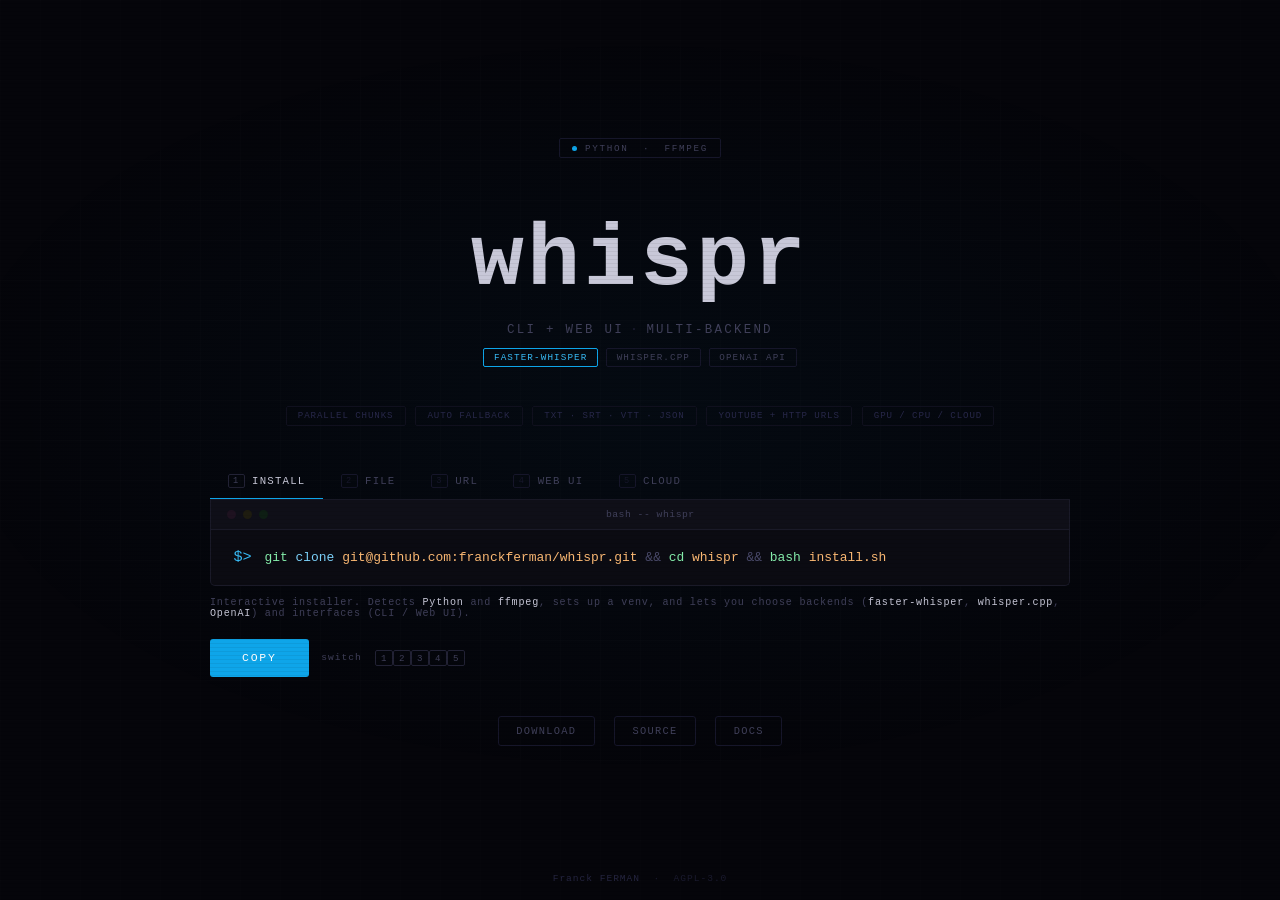
==== docs/index.html @ 01211bb7 "Initial commit" ====
<!DOCTYPE html>
<html lang="en">
<head>
<meta charset="UTF-8">
<meta name="viewport" content="width=device-width, initial-scale=1.0">
<title>whispr</title>
<meta name="description" content="Modular multi-backend Whisper transcription — CLI and web UI. faster-whisper, whisper.cpp, OpenAI API. Parallel chunk processing, automatic fallback, SRT/VTT/JSON output.">
<meta property="og:title" content="whispr">
<meta property="og:description" content="Modular multi-backend Whisper transcription — CLI and web UI. faster-whisper, whisper.cpp, OpenAI API.">
<meta property="og:type" content="website">
<meta property="og:url" content="https://franckferman.github.io/whispr/">
<style>
*, *::before, *::after { box-sizing: border-box; margin: 0; padding: 0; }

:root {
  --bg:      #05050a;
  --s1:      #0b0b12;
  --s2:      #0f0f18;
  --border:  #1a1a28;
  --dim:     #222235;
  --text:    #c8c8d8;
  --muted:   #40405a;
  --faint:   #16162a;
  --accent:  #0ea5e9;
  --accent2: #38bdf8;
  --green:   #10b981;
  --amber:   #f59e0b;
  --mono:    'Courier New', Courier, monospace;
}

html, body { height: 100%; background: var(--bg); color: var(--text); font-family: var(--mono); overflow-x: hidden; }

body::before {
  content: ''; position: fixed; inset: 0;
  background: repeating-linear-gradient(to bottom,
    transparent 0px, transparent 3px,
    rgba(0,0,0,0.06) 3px, rgba(0,0,0,0.06) 4px);
  pointer-events: none; z-index: 1000;
}

.bg-glow {
  position: fixed; inset: 0;
  background: radial-gradient(ellipse 80% 60% at 50% 45%,
    rgba(14,165,233,.04) 0%, transparent 70%);
  animation: glow-breathe 6s ease-in-out infinite;
  pointer-events: none; z-index: 0;
}
@keyframes glow-breathe { 0%,100%{opacity:.5} 50%{opacity:1} }

.bg-grid {
  position: fixed; inset: 0;
  background-image:
    linear-gradient(rgba(255,255,255,.009) 1px, transparent 1px),
    linear-gradient(90deg, rgba(255,255,255,.009) 1px, transparent 1px);
  background-size: 40px 40px;
  pointer-events: none; z-index: 0;
}

.page {
  position: relative; z-index: 1;
  min-height: 100vh;
  display: flex; flex-direction: column;
  align-items: center; justify-content: center;
  padding: 2.5rem 1.5rem 3.5rem; gap: 2.4rem;
}

.header { text-align: center; display: flex; flex-direction: column; align-items: center; gap: .85rem; }

.req-pill {
  display: inline-flex; align-items: center; gap: .5rem;
  font-size: .58rem; letter-spacing: .18em; text-transform: uppercase;
  color: var(--muted); border: 1px solid var(--faint);
  padding: .22rem .75rem; border-radius: 2px;
}
.req-pill::before {
  content: ''; width: 5px; height: 5px; border-radius: 50%;
  background: var(--accent); animation: blink 2.8s infinite;
}
@keyframes blink { 0%,100%{opacity:1} 50%{opacity:.2} }

.wave {
  display: flex; align-items: center; gap: 2.5px;
  height: 22px; margin: .1rem 0;
}
.wave-bar {
  width: 2.5px; border-radius: 2px;
  background: var(--accent);
  opacity: .35;
  animation: wave-pulse 1.6s ease-in-out infinite;
}
.wave-bar:nth-child(1)  { animation-delay: 0s;    }
.wave-bar:nth-child(2)  { animation-delay: .08s;  }
.wave-bar:nth-child(3)  { animation-delay: .16s;  }
.wave-bar:nth-child(4)  { animation-delay: .24s;  }
.wave-bar:nth-child(5)  { animation-delay: .32s;  }
.wave-bar:nth-child(6)  { animation-delay: .40s;  }
.wave-bar:nth-child(7)  { animation-delay: .48s;  }
.wave-bar:nth-child(8)  { animation-delay: .56s;  }
.wave-bar:nth-child(9)  { animation-delay: .64s;  }
.wave-bar:nth-child(10) { animation-delay: .72s;  }
.wave-bar:nth-child(11) { animation-delay: .80s;  }
.wave-bar:nth-child(12) { animation-delay: .88s;  }
.wave-bar:nth-child(13) { animation-delay: .96s;  }
.wave-bar:nth-child(14) { animation-delay: 1.04s; }
.wave-bar:nth-child(15) { animation-delay: 1.12s; }
.wave-bar:nth-child(16) { animation-delay: 1.20s; }
.wave-bar:nth-child(17) { animation-delay: 1.28s; }
.wave-bar:nth-child(18) { animation-delay: 1.36s; }
.wave-bar:nth-child(19) { animation-delay: 1.44s; }
.wave-bar:nth-child(20) { animation-delay: 1.52s; }
@keyframes wave-pulse {
  0%, 100% { height: 4px;  opacity: .25; }
  50%       { height: 18px; opacity: .6;  }
}

.glitch {
  font-size: clamp(2.6rem, 8vw, 5.5rem);
  font-weight: 700; letter-spacing: .04em; text-transform: lowercase;
  color: var(--text); position: relative; user-select: none;
}
.glitch::before, .glitch::after {
  content: attr(data-text);
  position: absolute; top: 0; left: 0; width: 100%; height: 100%;
}
.glitch::before {
  color: var(--accent2);
  clip-path: inset(100% 0 0 0);
  animation: gb 6s infinite;
}
.glitch::after {
  color: rgba(200,200,220,.8);
  clip-path: inset(100% 0 0 0);
  animation: ga 6s infinite;
}
@keyframes gb {
  0%,83%,89%,94%,100% { clip-path:inset(100% 0 0 0); transform:translate(0); opacity:1; }
  84%   { clip-path:polygon(0 18%,100% 18%,100% 27%,0 27%); transform:translate(-9px,0); }
  85%   { clip-path:polygon(0 52%,100% 52%,100% 60%,0 60%,0 8%,100% 8%,100% 15%,0 15%); transform:translate(6px,0); }
  86%   { clip-path:polygon(0 72%,100% 72%,100% 79%,0 79%); transform:translate(-4px,0); }
  87%   { clip-path:polygon(0 33%,100% 33%,100% 41%,0 41%); transform:translate(8px,0); }
  88%   { clip-path:inset(100% 0 0 0); transform:translate(0); }
  92%   { clip-path:polygon(0 22%,100% 22%,100% 30%,0 30%); transform:translate(-5px,0); opacity:.4; }
  93%   { clip-path:inset(100% 0 0 0); opacity:0; }
}
@keyframes ga {
  0%,83%,89%,94%,100% { clip-path:inset(100% 0 0 0); transform:translate(0); opacity:1; }
  84.4% { clip-path:polygon(0 61%,100% 61%,100% 70%,0 70%); transform:translate(8px,0); }
  85.4% { clip-path:polygon(0 28%,100% 28%,100% 36%,0 36%,0 74%,100% 74%,100% 82%,0 82%); transform:translate(-6px,0); }
  86.4% { clip-path:polygon(0 44%,100% 44%,100% 52%,0 52%); transform:translate(5px,0); }
  87.4% { clip-path:polygon(0 12%,100% 12%,100% 19%,0 19%); transform:translate(-7px,0); }
  88.4% { clip-path:inset(100% 0 0 0); transform:translate(0); }
  92.5% { clip-path:polygon(0 55%,100% 55%,100% 63%,0 63%); transform:translate(4px,0); opacity:.3; }
  93.5% { clip-path:inset(100% 0 0 0); opacity:0; }
}

.tagline {
  font-size: clamp(.62rem, 1.5vw, .78rem);
  letter-spacing: .18em; text-transform: uppercase;
  color: var(--muted); text-align: center;
}
.tagline .sep { color: #1e1e35; margin: 0 .4rem; }

.backends {
  display: flex; gap: .5rem; flex-wrap: wrap; justify-content: center;
  margin-top: -.2rem;
}
.backend-pill {
  font-size: .58rem; letter-spacing: .12em; text-transform: uppercase;
  color: var(--muted); border: 1px solid var(--faint);
  padding: .2rem .6rem; border-radius: 2px;
  cursor: pointer; background: none;
  font-family: var(--mono);
  transition: color .2s, border-color .2s;
}
.backend-pill:hover { color: var(--accent2); border-color: var(--accent); }
.backend-pill.hi { color: var(--accent2); border-color: var(--accent); }

.features {
  display: flex; gap: .6rem; flex-wrap: wrap; justify-content: center;
}
.feat {
  font-size: .57rem; letter-spacing: .1em; text-transform: uppercase;
  color: #28284a; border: 1px solid #10101e;
  padding: .22rem .7rem; border-radius: 2px;
}

.scenario-block { width: 100%; max-width: 860px; display: flex; flex-direction: column; gap: 0; }

.tabs {
  display: flex; gap: 0;
  border-bottom: 1px solid var(--border);
  overflow-x: auto;
}
.tab {
  background: none; border: none; cursor: pointer;
  font-family: var(--mono); font-size: .67rem;
  letter-spacing: .11em; text-transform: uppercase;
  color: var(--muted);
  padding: .65rem 1.1rem;
  border-bottom: 2px solid transparent;
  margin-bottom: -1px;
  transition: color .15s, border-color .15s;
  white-space: nowrap;
  display: flex; align-items: center; gap: .45rem;
}
.tab:hover { color: var(--text); }
.tab.active { color: var(--text); border-bottom-color: var(--accent); }
.kbd {
  display: inline-block; font-size: .54rem; color: var(--faint);
  border: 1px solid var(--faint); padding: .05rem .28rem; border-radius: 2px;
  transition: color .15s, border-color .15s;
}
.tab:hover .kbd, .tab.active .kbd { color: var(--muted); border-color: var(--dim); }

.terminal {
  background: var(--s1);
  border: 1px solid var(--border); border-top: none;
  border-radius: 0 0 5px 5px; overflow: hidden;
  transition: box-shadow .3s;
}
.terminal:hover { box-shadow: 0 0 50px rgba(14,165,233,.06), 0 8px 40px rgba(0,0,0,.4); }

.term-bar {
  background: var(--s2); padding: .55rem 1rem;
  display: flex; align-items: center; gap: .45rem;
  border-bottom: 1px solid var(--border);
}
.dot { width: 9px; height: 9px; border-radius: 50%; transition: background .25s; }
.dot-r { background: #1e1220; }
.dot-y { background: #1e1c10; }
.dot-g { background: #0e1e14; }
.terminal:hover .dot-r { background: #c0392b; }
.terminal:hover .dot-y { background: #c09a2b; }
.terminal:hover .dot-g { background: #10b981; }
.term-label { font-size: .61rem; color: var(--muted); margin: 0 auto; padding-right: 28px; letter-spacing: .05em; }

.term-body {
  padding: 1.1rem 1.4rem;
  display: flex; align-items: flex-start; gap: .8rem;
  min-height: 3.4rem; overflow-x: auto;
}
.ps { color: var(--accent2); font-size: .95rem; flex-shrink: 0; margin-top: .05rem; user-select: none; }

#cmd-display {
  font-size: clamp(.67rem, 1.55vw, .81rem); line-height: 1.55; flex: 1;
  white-space: nowrap;
  animation: cmd-in .18s ease;
}
@keyframes cmd-in { from{opacity:0;transform:translateY(3px)} to{opacity:1;transform:none} }

.cmd  { color: #86efac; }
.kw   { color: #7dd3fc; }
.str  { color: #fdba74; }
.flag { color: #fde68a; }
.env  { color: #c4b5fd; }
.sep  { color: var(--muted); }
.op   { color: #4a4a6a; }

.tab-desc {
  font-size: .63rem; letter-spacing: .08em;
  color: var(--muted); margin-top: .7rem; min-height: 1rem;
  animation: cmd-in .18s ease;
}
.tab-desc .hl { color: var(--text); }

.actions { display: flex; gap: .8rem; margin-top: 1.2rem; align-items: center; flex-wrap: wrap; }

.copy-btn {
  background: var(--accent); color: #fff; border: none;
  padding: .8rem 2rem; font-family: var(--mono); font-size: .72rem;
  letter-spacing: .15em; text-transform: uppercase;
  cursor: pointer; border-radius: 3px;
  transition: background .15s, box-shadow .2s, transform .1s;
}
.copy-btn:hover { background: var(--accent2); box-shadow: 0 0 24px rgba(56,189,248,.25); }
.copy-btn:active { transform: scale(.97); }
.copy-btn.ok { background: #065f46; box-shadow: 0 0 24px rgba(16,185,129,.2); }

.kbd-hint { font-size: .6rem; letter-spacing: .1em; color: var(--muted); }
.kbd-hint kbd {
  font-family: var(--mono); border: 1px solid var(--dim);
  padding: .1rem .3rem; border-radius: 2px; font-size: .57rem; color: var(--muted);
  cursor: pointer; transition: color .15s, border-color .15s;
}
.kbd-hint kbd:hover { color: var(--text); border-color: var(--border); }

.links { display: flex; gap: 1.2rem; flex-wrap: wrap; justify-content: center; }
.lnk {
  font-family: var(--mono); font-size: .65rem;
  letter-spacing: .12em; text-transform: uppercase;
  color: var(--muted); text-decoration: none;
  border: 1px solid var(--faint); padding: .5rem 1.1rem; border-radius: 3px;
  transition: color .15s, border-color .15s;
}
.lnk:hover { color: var(--text); border-color: var(--border); }

footer {
  position: fixed; bottom: 1rem; left: 0; right: 0;
  text-align: center; font-size: .6rem;
  letter-spacing: .1em; color: #1a1a2e;
  pointer-events: none; z-index: 1;
}
footer a { color: #252540; text-decoration: none; pointer-events: all; transition: color .15s; }
footer a:hover { color: var(--muted); }

@media (max-width: 700px) {
  .page { gap: 1.9rem; }
  .term-label { display: none; }
  .features { display: none; }
}
@media (max-width: 560px) {
  .page { gap: 1.6rem; padding: 2rem 1rem 3.5rem; }
  .tab { padding: .6rem .7rem; font-size: .6rem; letter-spacing: .08em; }
  .term-body { padding: .9rem 1rem; }
  .actions { flex-direction: column; align-items: stretch; }
  .copy-btn { width: 100%; padding: .9rem 1rem; }
  .kbd-hint { display: none; }
}
@media (max-width: 380px) {
  .page { padding: 1.5rem .75rem 3.5rem; gap: 1.4rem; }
  .glitch { letter-spacing: .01em; }
  .req-pill { font-size: .53rem; }
  .tab { padding: .55rem .6rem; font-size: .57rem; }
  .links { gap: .7rem; }
  .lnk { padding: .45rem .85rem; }
}
</style>
</head>
<body>

<div class="bg-grid"></div>
<div class="bg-glow"></div>

<div class="page">

  <div class="header">
    <span class="req-pill">Python &nbsp;&middot;&nbsp; ffmpeg</span>

    <div class="wave" aria-hidden="true">
      <div class="wave-bar"></div><div class="wave-bar"></div><div class="wave-bar"></div>
      <div class="wave-bar"></div><div class="wave-bar"></div><div class="wave-bar"></div>
      <div class="wave-bar"></div><div class="wave-bar"></div><div class="wave-bar"></div>
      <div class="wave-bar"></div><div class="wave-bar"></div><div class="wave-bar"></div>
      <div class="wave-bar"></div><div class="wave-bar"></div><div class="wave-bar"></div>
      <div class="wave-bar"></div><div class="wave-bar"></div><div class="wave-bar"></div>
      <div class="wave-bar"></div><div class="wave-bar"></div>
    </div>

    <h1 class="glitch" data-text="whispr">whispr</h1>
    <p class="tagline">CLI + Web UI<span class="sep">&middot;</span>Multi-Backend</p>

    <div class="backends">
      <button class="backend-pill hi" onclick="setBackend(0)">faster-whisper</button>
      <button class="backend-pill"    onclick="setBackend(1)">whisper.cpp</button>
      <button class="backend-pill"    onclick="setBackend(2)">openai api</button>
    </div>
  </div>

  <div class="features">
    <span class="feat">Parallel chunks</span>
    <span class="feat">Auto fallback</span>
    <span class="feat">TXT &middot; SRT &middot; VTT &middot; JSON</span>
    <span class="feat">YouTube + HTTP URLs</span>
    <span class="feat">GPU / CPU / Cloud</span>
  </div>

  <div class="scenario-block">
    <div class="tabs" role="tablist">
      <button class="tab active" onclick="setTab(0)"><span class="kbd">1</span> install</button>
      <button class="tab"        onclick="setTab(1)"><span class="kbd">2</span> file</button>
      <button class="tab"        onclick="setTab(2)"><span class="kbd">3</span> url</button>
      <button class="tab"        onclick="setTab(3)"><span class="kbd">4</span> web ui</button>
      <button class="tab"        onclick="setTab(4)"><span class="kbd">5</span> cloud</button>
    </div>

    <div class="terminal">
      <div class="term-bar">
        <span class="dot dot-r"></span>
        <span class="dot dot-y"></span>
        <span class="dot dot-g"></span>
        <span class="term-label">bash -- whispr</span>
      </div>
      <div class="term-body">
        <span class="ps">$&gt;</span>
        <span id="cmd-display"></span>
      </div>
    </div>

    <div id="tab-desc" class="tab-desc"></div>

    <div class="actions">
      <button class="copy-btn" id="copy-btn" onclick="copyCmd()">Copy</button>
      <span class="kbd-hint">switch &nbsp;<kbd onclick="setTab(0)">1</kbd><kbd onclick="setTab(1)">2</kbd><kbd onclick="setTab(2)">3</kbd><kbd onclick="setTab(3)">4</kbd><kbd onclick="setTab(4)">5</kbd></span>
    </div>
  </div>

  <div class="links">
    <a class="lnk" href="https://github.com/franckferman/whispr/archive/refs/heads/stable.zip" target="_blank" rel="noopener">Download</a>
    <a class="lnk" href="https://github.com/franckferman/whispr" target="_blank" rel="noopener">Source</a>
    <a class="lnk" href="https://github.com/franckferman/whispr#readme" target="_blank" rel="noopener">Docs</a>
  </div>

</div>

<footer>
  <a href="https://github.com/franckferman">Franck FERMAN</a> &nbsp;&middot;&nbsp; AGPL-3.0
</footer>

<script>
const S = [
  {
    raw:  `git clone git@github.com:franckferman/whispr.git && cd whispr && bash install.sh`,
    html: `<span class="cmd">git</span> <span class="kw">clone</span> <span class="str">git@github.com:franckferman/whispr.git</span> <span class="op">&amp;&amp;</span> <span class="cmd">cd</span> <span class="str">whispr</span> <span class="op">&amp;&amp;</span> <span class="cmd">bash</span> <span class="str">install.sh</span>`,
    desc: `Interactive installer. Detects <span class="hl">Python</span> and <span class="hl">ffmpeg</span>, sets up a venv, and lets you choose backends (<span class="hl">faster-whisper</span>, <span class="hl">whisper.cpp</span>, <span class="hl">OpenAI</span>) and interfaces (CLI / Web UI).`,
  },
  {
    raw:  `python main.py -f lecture.mp4 --backend faster_whisper -F txt,srt,vtt`,
    html: `<span class="cmd">python</span> <span class="str">main.py</span> <span class="flag">-f</span> <span class="str">lecture.mp4</span> <span class="flag">--backend</span> <span class="kw">faster_whisper</span> <span class="flag">-F</span> <span class="str">txt,srt,vtt</span>`,
    desc: `Transcribe a local file with <span class="hl">faster-whisper</span> (CTranslate2, GPU/CPU). Outputs <span class="hl">plain text</span>, <span class="hl">SRT</span>, and <span class="hl">WebVTT</span> subtitles. Supports MP3, MP4, WAV, MKV, FLAC, and any ffmpeg-compatible format.`,
  },
  {
    raw:  `python main.py -u "https://youtu.be/dQw4w9WgXcQ" --backend faster_whisper -l en -F srt`,
    html: `<span class="cmd">python</span> <span class="str">main.py</span> <span class="flag">-u</span> <span class="str">"https://youtu.be/dQw4w9WgXcQ"</span> <span class="flag">--backend</span> <span class="kw">faster_whisper</span> <span class="flag">-l</span> <span class="str">en</span> <span class="flag">-F</span> <span class="str">srt</span>`,
    desc: `Transcribe a <span class="hl">YouTube URL</span> (or any HTTP URL) via yt-dlp. Audio is extracted, chunked with ffmpeg, transcribed in parallel, and output as <span class="hl">SRT subtitles</span>. Language auto-detected if <span class="hl">-l</span> is omitted.`,
  },
  {
    raw:  `cd web && uvicorn app:app --host 0.0.0.0 --port 8000`,
    html: `<span class="cmd">cd</span> <span class="str">web</span> <span class="op">&amp;&amp;</span> <span class="cmd">uvicorn</span> <span class="str">app:app</span> <span class="flag">--host</span> <span class="str">0.0.0.0</span> <span class="flag">--port</span> <span class="str">8000</span>`,
    desc: `Launch the <span class="hl">FastAPI web UI</span>. Upload a file or paste a URL, pick a backend, monitor progress via <span class="hl">WebSocket</span> live logs, and download results in any format directly from the browser.`,
  },
  {
    raw:  `python main.py -f interview.mp3 --backend openai --openai-key $OPENAI_API_KEY -F srt,txt`,
    html: `<span class="cmd">python</span> <span class="str">main.py</span> <span class="flag">-f</span> <span class="str">interview.mp3</span> <span class="flag">--backend</span> <span class="kw">openai</span> <span class="flag">--openai-key</span> <span class="env">$OPENAI_API_KEY</span> <span class="flag">-F</span> <span class="str">srt,txt</span>`,
    desc: `Cloud transcription via <span class="hl">OpenAI Whisper API</span>. No local model. Files &gt; 25 MB are chunked automatically. Rate-limit handling with <span class="hl">Retry-After</span> backoff. Falls back to a local backend on failure if <span class="hl">--fallback-backend</span> is set.`,
  },
];

const BACKENDS = ['faster_whisper', 'whisper_cpp', 'openai'];
const BACKEND_LABELS = ['faster-whisper', 'whisper.cpp', 'openai api'];
let cur = 0;
let curBackend = 0;

function setBackend(i) {
  curBackend = i;
  document.querySelectorAll('.backend-pill').forEach((p, idx) => p.classList.toggle('hi', idx === i));
  setTab(cur);
}

function buildCmd(i) {
  if (i === 0) return S[0];
  if (i === 3) return S[3];
  if (i === 4) return S[4];
  const b = BACKENDS[curBackend];
  const bl = BACKEND_LABELS[curBackend];
  if (i === 1) {
    return {
      raw:  `python main.py -f lecture.mp4 --backend ${b} -F txt,srt,vtt`,
      html: `<span class="cmd">python</span> <span class="str">main.py</span> <span class="flag">-f</span> <span class="str">lecture.mp4</span> <span class="flag">--backend</span> <span class="kw">${b}</span> <span class="flag">-F</span> <span class="str">txt,srt,vtt</span>`,
      desc: `Transcribe a local file with <span class="hl">${bl}</span>${b==='faster_whisper'?' (CTranslate2, GPU/CPU)':b==='whisper_cpp'?' (GGML, CPU-optimized)':' (OpenAI API, no local model)'}. Outputs <span class="hl">plain text</span>, <span class="hl">SRT</span>, and <span class="hl">WebVTT</span> subtitles. Supports MP3, MP4, WAV, MKV, FLAC, and any ffmpeg-compatible format.`,
    };
  }
  if (i === 2) {
    return {
      raw:  `python main.py -u "https://youtu.be/dQw4w9WgXcQ" --backend ${b} -l en -F srt`,
      html: `<span class="cmd">python</span> <span class="str">main.py</span> <span class="flag">-u</span> <span class="str">"https://youtu.be/dQw4w9WgXcQ"</span> <span class="flag">--backend</span> <span class="kw">${b}</span> <span class="flag">-l</span> <span class="str">en</span> <span class="flag">-F</span> <span class="str">srt</span>`,
      desc: `Transcribe a <span class="hl">YouTube URL</span> (or any HTTP URL) via yt-dlp. Audio is extracted, chunked with ffmpeg, transcribed in parallel, and output as <span class="hl">SRT subtitles</span>. Language auto-detected if <span class="hl">-l</span> is omitted.`,
    };
  }
}

function setTab(i) {
  cur = i;
  document.querySelectorAll('.tab').forEach((t, idx) => t.classList.toggle('active', idx === i));
  const entry = buildCmd(i);
  const d = document.getElementById('cmd-display');
  d.innerHTML = '';
  void d.offsetWidth;
  d.innerHTML = entry.html;
  document.getElementById('tab-desc').innerHTML = entry.desc;
}

function copyCmd() {
  const btn = document.getElementById('copy-btn');
  navigator.clipboard.writeText(buildCmd(cur).raw).then(() => {
    btn.textContent = 'Copied!';
    btn.classList.add('ok');
    setTimeout(() => { btn.textContent = 'Copy'; btn.classList.remove('ok'); }, 1800);
  });
}

document.addEventListener('keydown', e => {
  const n = parseInt(e.key);
  if (n >= 1 && n <= S.length && !e.ctrlKey && !e.metaKey && !e.altKey) setTab(n - 1);
});

setTab(0);
</script>
</body>
</html>
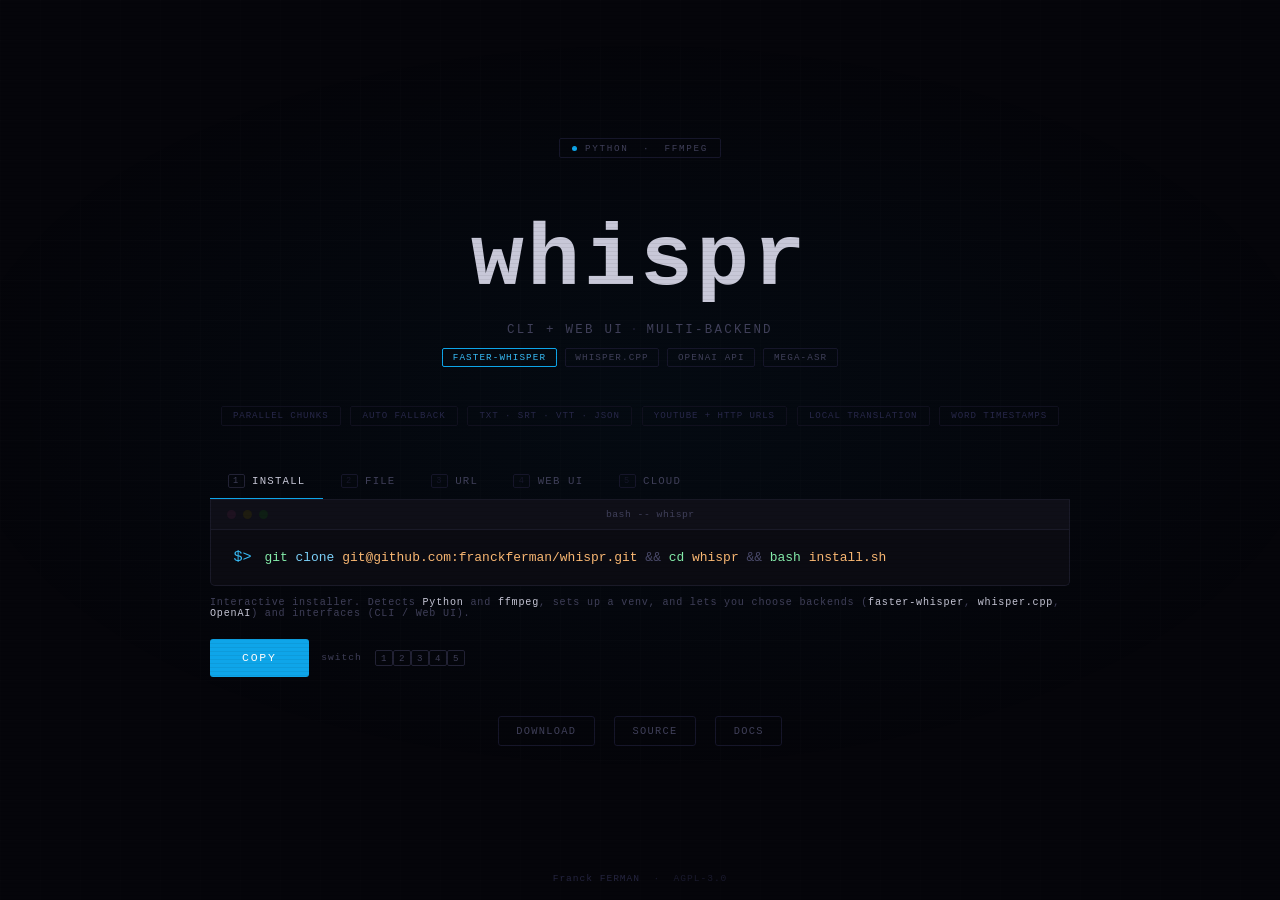
==== commit 47f54979: "docs(site): refresh landing page — add Mega-ASR backend, local translation and word timestamps" ====
--- a/docs/index.html
+++ b/docs/index.html
@@ -4,9 +4,9 @@
 <meta charset="UTF-8">
 <meta name="viewport" content="width=device-width, initial-scale=1.0">
 <title>whispr</title>
-<meta name="description" content="Modular multi-backend Whisper transcription — CLI and web UI. faster-whisper, whisper.cpp, OpenAI API. Parallel chunk processing, automatic fallback, SRT/VTT/JSON output.">
+<meta name="description" content="Modular multi-backend Whisper transcription — CLI and web UI. faster-whisper, whisper.cpp, OpenAI API, and Mega-ASR for noisy audio. Parallel chunk processing, automatic fallback, local translation, word-level timestamps, SRT/VTT/JSON output.">
 <meta property="og:title" content="whispr">
-<meta property="og:description" content="Modular multi-backend Whisper transcription — CLI and web UI. faster-whisper, whisper.cpp, OpenAI API.">
+<meta property="og:description" content="Modular multi-backend Whisper transcription — CLI and web UI. faster-whisper, whisper.cpp, OpenAI API, Mega-ASR. Local translation and word timestamps.">
 <meta property="og:type" content="website">
 <meta property="og:url" content="https://franckferman.github.io/whispr/">
 <style>
@@ -353,6 +353,7 @@
       <button class="backend-pill hi" onclick="setBackend(0)">faster-whisper</button>
       <button class="backend-pill"    onclick="setBackend(1)">whisper.cpp</button>
       <button class="backend-pill"    onclick="setBackend(2)">openai api</button>
+      <button class="backend-pill"    onclick="setBackend(3)">mega-asr</button>
     </div>
   </div>
 
@@ -361,7 +362,8 @@
     <span class="feat">Auto fallback</span>
     <span class="feat">TXT &middot; SRT &middot; VTT &middot; JSON</span>
     <span class="feat">YouTube + HTTP URLs</span>
-    <span class="feat">GPU / CPU / Cloud</span>
+    <span class="feat">Local translation</span>
+    <span class="feat">Word timestamps</span>
   </div>
 
   <div class="scenario-block">
@@ -424,9 +426,9 @@
     desc: `Transcribe a <span class="hl">YouTube URL</span> (or any HTTP URL) via yt-dlp. Audio is extracted, chunked with ffmpeg, transcribed in parallel, and output as <span class="hl">SRT subtitles</span>. Language auto-detected if <span class="hl">-l</span> is omitted.`,
   },
   {
-    raw:  `cd web && uvicorn app:app --host 0.0.0.0 --port 8000`,
-    html: `<span class="cmd">cd</span> <span class="str">web</span> <span class="op">&amp;&amp;</span> <span class="cmd">uvicorn</span> <span class="str">app:app</span> <span class="flag">--host</span> <span class="str">0.0.0.0</span> <span class="flag">--port</span> <span class="str">8000</span>`,
-    desc: `Launch the <span class="hl">FastAPI web UI</span>. Upload a file or paste a URL, pick a backend, monitor progress via <span class="hl">WebSocket</span> live logs, and download results in any format directly from the browser.`,
+    raw:  `cd web && uvicorn app:app --host 127.0.0.1 --port 8000`,
+    html: `<span class="cmd">cd</span> <span class="str">web</span> <span class="op">&amp;&amp;</span> <span class="cmd">uvicorn</span> <span class="str">app:app</span> <span class="flag">--host</span> <span class="str">127.0.0.1</span> <span class="flag">--port</span> <span class="str">8000</span>`,
+    desc: `Launch the <span class="hl">FastAPI web UI</span>. Upload a file or paste a URL, pick a backend, monitor progress via <span class="hl">WebSocket</span> live logs, and download results in any format directly from the browser. Binds to <span class="hl">localhost</span>; put it behind a reverse proxy with <span class="hl">WHISPR_AUTH_TOKEN</span> to expose it.`,
   },
   {
     raw:  `python main.py -f interview.mp3 --backend openai --openai-key $OPENAI_API_KEY -F srt,txt`,
@@ -435,8 +437,8 @@
   },
 ];
 
-const BACKENDS = ['faster_whisper', 'whisper_cpp', 'openai'];
-const BACKEND_LABELS = ['faster-whisper', 'whisper.cpp', 'openai api'];
+const BACKENDS = ['faster_whisper', 'whisper_cpp', 'openai', 'mega_asr'];
+const BACKEND_LABELS = ['faster-whisper', 'whisper.cpp', 'openai api', 'mega-asr'];
 let cur = 0;
 let curBackend = 0;
 
@@ -452,17 +454,22 @@
   if (i === 4) return S[4];
   const b = BACKENDS[curBackend];
   const bl = BACKEND_LABELS[curBackend];
+  const mega = b === 'mega_asr';
+  const megaFlags = ` <span class="flag">--mega-repo</span> <span class="str">./Mega-ASR</span> <span class="flag">--mega-allow-cpu</span>`;
   if (i === 1) {
+    const src = mega ? 'noisy.wav' : 'lecture.mp4';
     return {
-      raw:  `python main.py -f lecture.mp4 --backend ${b} -F txt,srt,vtt`,
-      html: `<span class="cmd">python</span> <span class="str">main.py</span> <span class="flag">-f</span> <span class="str">lecture.mp4</span> <span class="flag">--backend</span> <span class="kw">${b}</span> <span class="flag">-F</span> <span class="str">txt,srt,vtt</span>`,
-      desc: `Transcribe a local file with <span class="hl">${bl}</span>${b==='faster_whisper'?' (CTranslate2, GPU/CPU)':b==='whisper_cpp'?' (GGML, CPU-optimized)':' (OpenAI API, no local model)'}. Outputs <span class="hl">plain text</span>, <span class="hl">SRT</span>, and <span class="hl">WebVTT</span> subtitles. Supports MP3, MP4, WAV, MKV, FLAC, and any ffmpeg-compatible format.`,
+      raw:  `python main.py -f ${src} --backend ${b}${mega ? ' --mega-repo ./Mega-ASR --mega-allow-cpu' : ''} -F txt,srt,vtt`,
+      html: `<span class="cmd">python</span> <span class="str">main.py</span> <span class="flag">-f</span> <span class="str">${src}</span> <span class="flag">--backend</span> <span class="kw">${b}</span>${mega ? megaFlags : ''} <span class="flag">-F</span> <span class="str">txt,srt,vtt</span>`,
+      desc: mega
+        ? `Transcribe with <span class="hl">Mega-ASR</span> (Qwen3-ASR + a robustness LoRA), tuned to stay accurate on <span class="hl">noisy or degraded audio</span> — best for English and Chinese. Point <span class="hl">--mega-repo</span> at a local clone; a GPU is recommended.`
+        : `Transcribe a local file with <span class="hl">${bl}</span>${b==='faster_whisper'?' (CTranslate2, GPU/CPU)':b==='whisper_cpp'?' (GGML, CPU-optimized)':' (OpenAI API, no local model)'}. Outputs <span class="hl">plain text</span>, <span class="hl">SRT</span>, and <span class="hl">WebVTT</span> subtitles. Supports MP3, MP4, WAV, MKV, FLAC, and any ffmpeg-compatible format.`,
     };
   }
   if (i === 2) {
     return {
-      raw:  `python main.py -u "https://youtu.be/dQw4w9WgXcQ" --backend ${b} -l en -F srt`,
-      html: `<span class="cmd">python</span> <span class="str">main.py</span> <span class="flag">-u</span> <span class="str">"https://youtu.be/dQw4w9WgXcQ"</span> <span class="flag">--backend</span> <span class="kw">${b}</span> <span class="flag">-l</span> <span class="str">en</span> <span class="flag">-F</span> <span class="str">srt</span>`,
+      raw:  `python main.py -u "https://youtu.be/dQw4w9WgXcQ" --backend ${b}${mega ? ' --mega-repo ./Mega-ASR --mega-allow-cpu' : ''} -l en -F srt`,
+      html: `<span class="cmd">python</span> <span class="str">main.py</span> <span class="flag">-u</span> <span class="str">"https://youtu.be/dQw4w9WgXcQ"</span> <span class="flag">--backend</span> <span class="kw">${b}</span>${mega ? megaFlags : ''} <span class="flag">-l</span> <span class="str">en</span> <span class="flag">-F</span> <span class="str">srt</span>`,
       desc: `Transcribe a <span class="hl">YouTube URL</span> (or any HTTP URL) via yt-dlp. Audio is extracted, chunked with ffmpeg, transcribed in parallel, and output as <span class="hl">SRT subtitles</span>. Language auto-detected if <span class="hl">-l</span> is omitted.`,
     };
   }
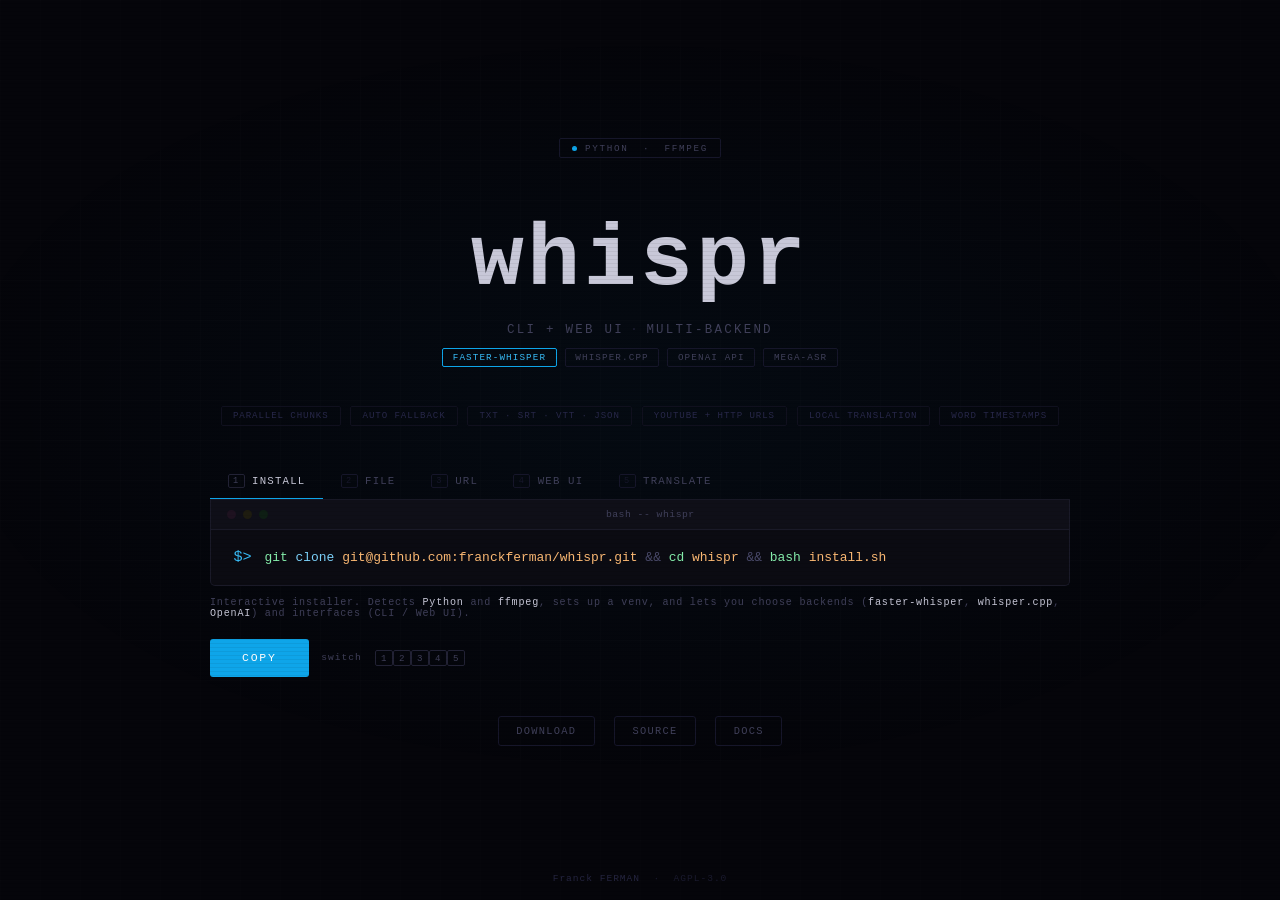
==== commit 8ec5ea90: "docs(site): swap the redundant 'cloud' tab for a 'translate' demo (openai still reachable via the ba" ====
--- a/docs/index.html
+++ b/docs/index.html
@@ -189,7 +189,7 @@
 .tabs {
   display: flex; gap: 0;
   border-bottom: 1px solid var(--border);
-  overflow-x: auto;
+  overflow-x: auto; overflow-y: hidden;
 }
 .tab {
   background: none; border: none; cursor: pointer;
@@ -237,7 +237,7 @@
 .term-body {
   padding: 1.1rem 1.4rem;
   display: flex; align-items: flex-start; gap: .8rem;
-  min-height: 3.4rem; overflow-x: auto;
+  min-height: 3.4rem; overflow-x: auto; overflow-y: hidden;
 }
 .ps { color: var(--accent2); font-size: .95rem; flex-shrink: 0; margin-top: .05rem; user-select: none; }
 
@@ -372,7 +372,7 @@
       <button class="tab"        onclick="setTab(1)"><span class="kbd">2</span> file</button>
       <button class="tab"        onclick="setTab(2)"><span class="kbd">3</span> url</button>
       <button class="tab"        onclick="setTab(3)"><span class="kbd">4</span> web ui</button>
-      <button class="tab"        onclick="setTab(4)"><span class="kbd">5</span> cloud</button>
+      <button class="tab"        onclick="setTab(4)"><span class="kbd">5</span> translate</button>
     </div>
 
     <div class="terminal">
@@ -431,9 +431,9 @@
     desc: `Launch the <span class="hl">FastAPI web UI</span>. Upload a file or paste a URL, pick a backend, monitor progress via <span class="hl">WebSocket</span> live logs, and download results in any format directly from the browser. Binds to <span class="hl">localhost</span>; put it behind a reverse proxy with <span class="hl">WHISPR_AUTH_TOKEN</span> to expose it.`,
   },
   {
-    raw:  `python main.py -f interview.mp3 --backend openai --openai-key $OPENAI_API_KEY -F srt,txt`,
-    html: `<span class="cmd">python</span> <span class="str">main.py</span> <span class="flag">-f</span> <span class="str">interview.mp3</span> <span class="flag">--backend</span> <span class="kw">openai</span> <span class="flag">--openai-key</span> <span class="env">$OPENAI_API_KEY</span> <span class="flag">-F</span> <span class="str">srt,txt</span>`,
-    desc: `Cloud transcription via <span class="hl">OpenAI Whisper API</span>. No local model. Files &gt; 25 MB are chunked automatically. Rate-limit handling with <span class="hl">Retry-After</span> backoff. Falls back to a local backend on failure if <span class="hl">--fallback-backend</span> is set.`,
+    raw:  `python main.py -f talk.mp4 -l fr --translate-to en -F srt`,
+    html: `<span class="cmd">python</span> <span class="str">main.py</span> <span class="flag">-f</span> <span class="str">talk.mp4</span> <span class="flag">-l</span> <span class="str">fr</span> <span class="flag">--translate-to</span> <span class="str">en</span> <span class="flag">-F</span> <span class="str">srt</span>`,
+    desc: `Transcribe, then <span class="hl">translate the transcript locally</span> (Argos, fully offline — no online API). The original is kept and a <span class="hl">{prefix}.en.srt</span> copy is written — e.g. a French talk with English subtitles.`,
   },
 ];
 
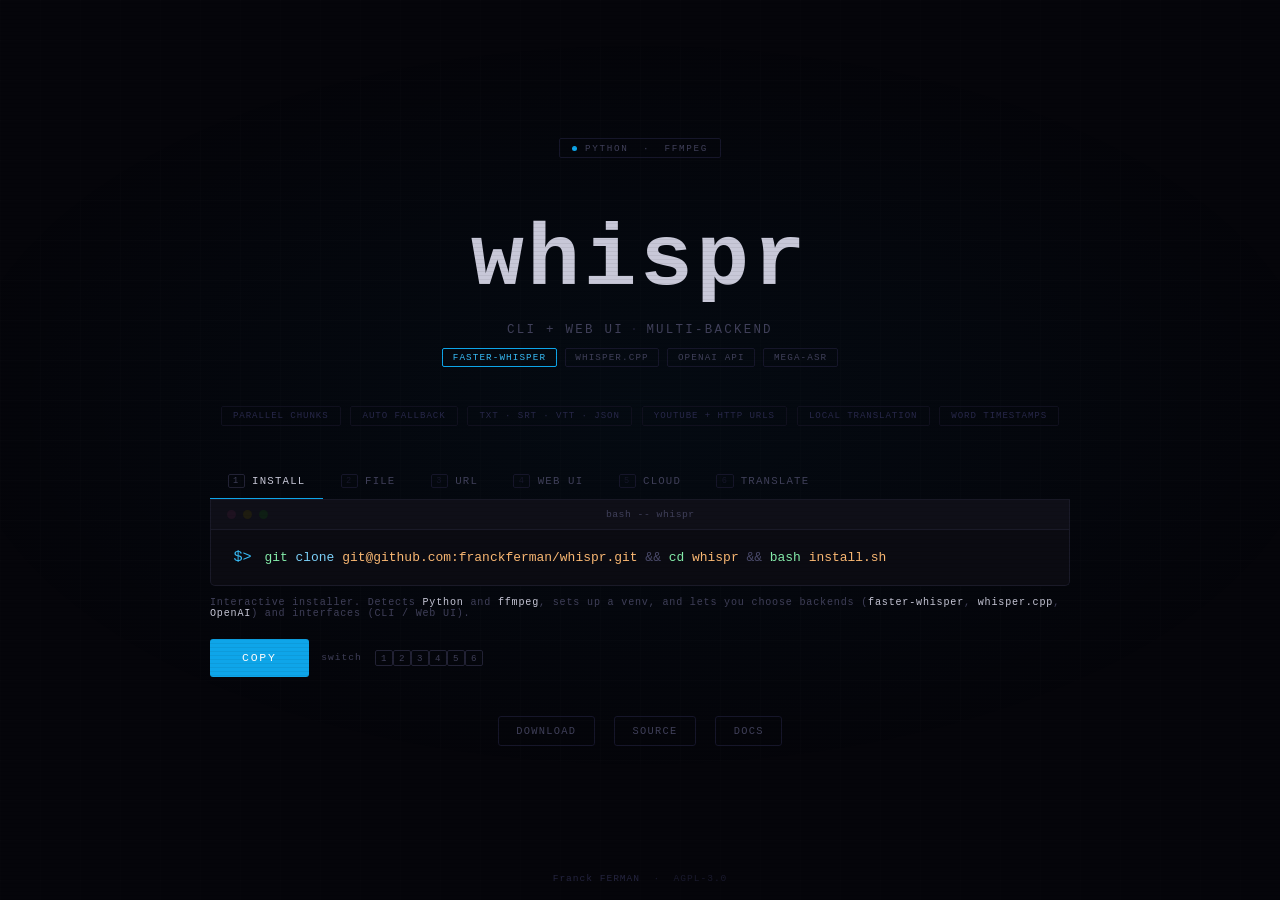
==== commit 259f650c: "docs(site): restore the cloud tab and keep translate (6 tabs; add-not-swap, consistent with clipr)" ====
--- a/docs/index.html
+++ b/docs/index.html
@@ -372,7 +372,8 @@
       <button class="tab"        onclick="setTab(1)"><span class="kbd">2</span> file</button>
       <button class="tab"        onclick="setTab(2)"><span class="kbd">3</span> url</button>
       <button class="tab"        onclick="setTab(3)"><span class="kbd">4</span> web ui</button>
-      <button class="tab"        onclick="setTab(4)"><span class="kbd">5</span> translate</button>
+      <button class="tab"        onclick="setTab(4)"><span class="kbd">5</span> cloud</button>
+      <button class="tab"        onclick="setTab(5)"><span class="kbd">6</span> translate</button>
     </div>
 
     <div class="terminal">
@@ -392,7 +393,7 @@
 
     <div class="actions">
       <button class="copy-btn" id="copy-btn" onclick="copyCmd()">Copy</button>
-      <span class="kbd-hint">switch &nbsp;<kbd onclick="setTab(0)">1</kbd><kbd onclick="setTab(1)">2</kbd><kbd onclick="setTab(2)">3</kbd><kbd onclick="setTab(3)">4</kbd><kbd onclick="setTab(4)">5</kbd></span>
+      <span class="kbd-hint">switch &nbsp;<kbd onclick="setTab(0)">1</kbd><kbd onclick="setTab(1)">2</kbd><kbd onclick="setTab(2)">3</kbd><kbd onclick="setTab(3)">4</kbd><kbd onclick="setTab(4)">5</kbd><kbd onclick="setTab(5)">6</kbd></span>
     </div>
   </div>
 
@@ -431,6 +432,11 @@
     desc: `Launch the <span class="hl">FastAPI web UI</span>. Upload a file or paste a URL, pick a backend, monitor progress via <span class="hl">WebSocket</span> live logs, and download results in any format directly from the browser. Binds to <span class="hl">localhost</span>; put it behind a reverse proxy with <span class="hl">WHISPR_AUTH_TOKEN</span> to expose it.`,
   },
   {
+    raw:  `python main.py -f interview.mp3 --backend openai --openai-key $OPENAI_API_KEY -F srt,txt`,
+    html: `<span class="cmd">python</span> <span class="str">main.py</span> <span class="flag">-f</span> <span class="str">interview.mp3</span> <span class="flag">--backend</span> <span class="kw">openai</span> <span class="flag">--openai-key</span> <span class="env">$OPENAI_API_KEY</span> <span class="flag">-F</span> <span class="str">srt,txt</span>`,
+    desc: `Cloud transcription via <span class="hl">OpenAI Whisper API</span>. No local model. Files &gt; 25 MB are chunked automatically. Rate-limit handling with <span class="hl">Retry-After</span> backoff. Falls back to a local backend on failure if <span class="hl">--fallback-backend</span> is set.`,
+  },
+  {
     raw:  `python main.py -f talk.mp4 -l fr --translate-to en -F srt`,
     html: `<span class="cmd">python</span> <span class="str">main.py</span> <span class="flag">-f</span> <span class="str">talk.mp4</span> <span class="flag">-l</span> <span class="str">fr</span> <span class="flag">--translate-to</span> <span class="str">en</span> <span class="flag">-F</span> <span class="str">srt</span>`,
     desc: `Transcribe, then <span class="hl">translate the transcript locally</span> (Argos, fully offline — no online API). The original is kept and a <span class="hl">{prefix}.en.srt</span> copy is written — e.g. a French talk with English subtitles.`,
@@ -452,6 +458,7 @@
   if (i === 0) return S[0];
   if (i === 3) return S[3];
   if (i === 4) return S[4];
+  if (i === 5) return S[5];
   const b = BACKENDS[curBackend];
   const bl = BACKEND_LABELS[curBackend];
   const mega = b === 'mega_asr';
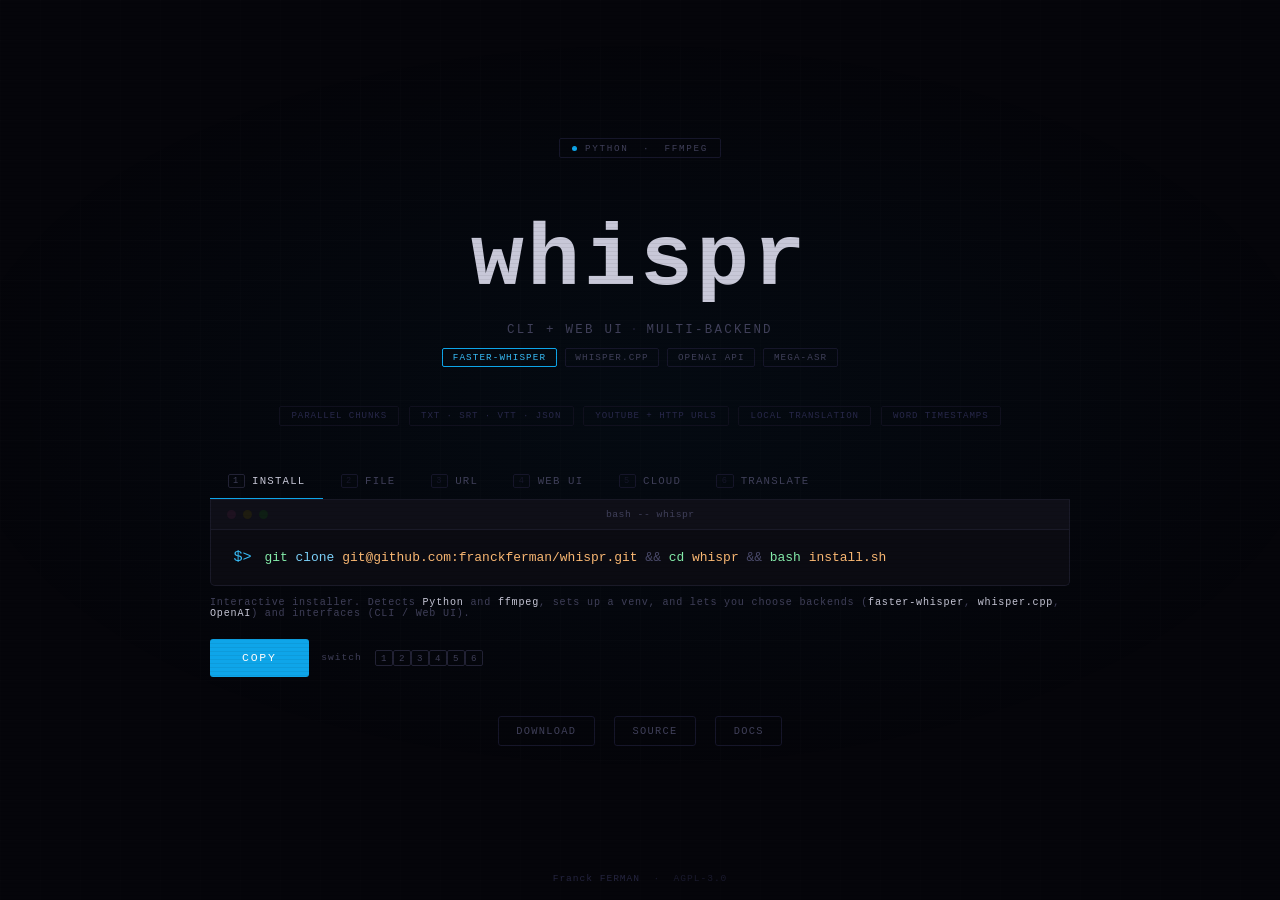
==== commit d453391c: "docs(site): drop the 'Auto fallback' feature chip Fallback is opt-in (requires --fallback-backend), " ====
--- a/docs/index.html
+++ b/docs/index.html
@@ -359,7 +359,6 @@
 
   <div class="features">
     <span class="feat">Parallel chunks</span>
-    <span class="feat">Auto fallback</span>
     <span class="feat">TXT &middot; SRT &middot; VTT &middot; JSON</span>
     <span class="feat">YouTube + HTTP URLs</span>
     <span class="feat">Local translation</span>
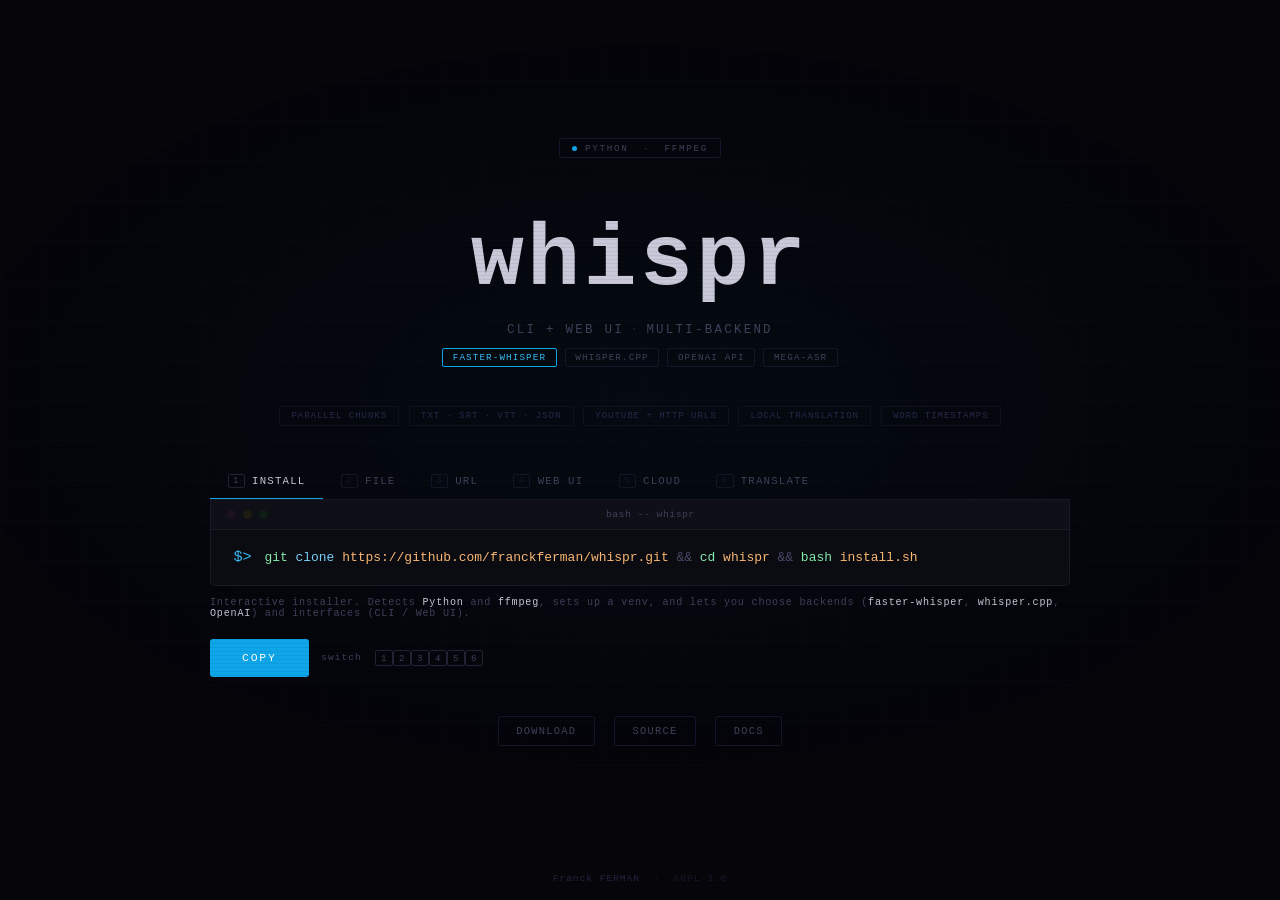
==== commit 703a8e69: "docs: complete Makefile reference and align site with README README: the Makefile Reference was miss" ====
--- a/docs/index.html
+++ b/docs/index.html
@@ -4,9 +4,9 @@
 <meta charset="UTF-8">
 <meta name="viewport" content="width=device-width, initial-scale=1.0">
 <title>whispr</title>
-<meta name="description" content="Modular multi-backend Whisper transcription — CLI and web UI. faster-whisper, whisper.cpp, OpenAI API, and Mega-ASR for noisy audio. Parallel chunk processing, automatic fallback, local translation, word-level timestamps, SRT/VTT/JSON output.">
+<meta name="description" content="Modular multi-backend Whisper transcription: CLI and web UI. faster-whisper, whisper.cpp, OpenAI API, and Mega-ASR for noisy audio. Parallel chunk processing, automatic fallback, local translation, word-level timestamps, SRT/VTT/JSON output.">
 <meta property="og:title" content="whispr">
-<meta property="og:description" content="Modular multi-backend Whisper transcription — CLI and web UI. faster-whisper, whisper.cpp, OpenAI API, Mega-ASR. Local translation and word timestamps.">
+<meta property="og:description" content="Modular multi-backend Whisper transcription: CLI and web UI. faster-whisper, whisper.cpp, OpenAI API, Mega-ASR. Local translation and word timestamps.">
 <meta property="og:type" content="website">
 <meta property="og:url" content="https://franckferman.github.io/whispr/">
 <style>
@@ -411,8 +411,8 @@
 <script>
 const S = [
   {
-    raw:  `git clone git@github.com:franckferman/whispr.git && cd whispr && bash install.sh`,
-    html: `<span class="cmd">git</span> <span class="kw">clone</span> <span class="str">git@github.com:franckferman/whispr.git</span> <span class="op">&amp;&amp;</span> <span class="cmd">cd</span> <span class="str">whispr</span> <span class="op">&amp;&amp;</span> <span class="cmd">bash</span> <span class="str">install.sh</span>`,
+    raw:  `git clone https://github.com/franckferman/whispr.git && cd whispr && bash install.sh`,
+    html: `<span class="cmd">git</span> <span class="kw">clone</span> <span class="str">https://github.com/franckferman/whispr.git</span> <span class="op">&amp;&amp;</span> <span class="cmd">cd</span> <span class="str">whispr</span> <span class="op">&amp;&amp;</span> <span class="cmd">bash</span> <span class="str">install.sh</span>`,
     desc: `Interactive installer. Detects <span class="hl">Python</span> and <span class="hl">ffmpeg</span>, sets up a venv, and lets you choose backends (<span class="hl">faster-whisper</span>, <span class="hl">whisper.cpp</span>, <span class="hl">OpenAI</span>) and interfaces (CLI / Web UI).`,
   },
   {
@@ -438,7 +438,7 @@
   {
     raw:  `python main.py -f talk.mp4 -l fr --translate-to en -F srt`,
     html: `<span class="cmd">python</span> <span class="str">main.py</span> <span class="flag">-f</span> <span class="str">talk.mp4</span> <span class="flag">-l</span> <span class="str">fr</span> <span class="flag">--translate-to</span> <span class="str">en</span> <span class="flag">-F</span> <span class="str">srt</span>`,
-    desc: `Transcribe, then <span class="hl">translate the transcript locally</span> (Argos, fully offline — no online API). The original is kept and a <span class="hl">{prefix}.en.srt</span> copy is written — e.g. a French talk with English subtitles.`,
+    desc: `Transcribe, then <span class="hl">translate the transcript locally</span> (Argos, fully offline, no online API). The original is kept and a <span class="hl">{prefix}.en.srt</span> copy is written, e.g. a French talk with English subtitles.`,
   },
 ];
 
@@ -468,7 +468,7 @@
       raw:  `python main.py -f ${src} --backend ${b}${mega ? ' --mega-repo ./Mega-ASR --mega-allow-cpu' : ''} -F txt,srt,vtt`,
       html: `<span class="cmd">python</span> <span class="str">main.py</span> <span class="flag">-f</span> <span class="str">${src}</span> <span class="flag">--backend</span> <span class="kw">${b}</span>${mega ? megaFlags : ''} <span class="flag">-F</span> <span class="str">txt,srt,vtt</span>`,
       desc: mega
-        ? `Transcribe with <span class="hl">Mega-ASR</span> (Qwen3-ASR + a robustness LoRA), tuned to stay accurate on <span class="hl">noisy or degraded audio</span> — best for English and Chinese. Point <span class="hl">--mega-repo</span> at a local clone; a GPU is recommended.`
+        ? `Transcribe with <span class="hl">Mega-ASR</span> (Qwen3-ASR + a robustness LoRA), tuned to stay accurate on <span class="hl">noisy or degraded audio</span>, best for English and Chinese. Point <span class="hl">--mega-repo</span> at a local clone; a GPU is recommended.`
         : `Transcribe a local file with <span class="hl">${bl}</span>${b==='faster_whisper'?' (CTranslate2, GPU/CPU)':b==='whisper_cpp'?' (GGML, CPU-optimized)':' (OpenAI API, no local model)'}. Outputs <span class="hl">plain text</span>, <span class="hl">SRT</span>, and <span class="hl">WebVTT</span> subtitles. Supports MP3, MP4, WAV, MKV, FLAC, and any ffmpeg-compatible format.`,
     };
   }
